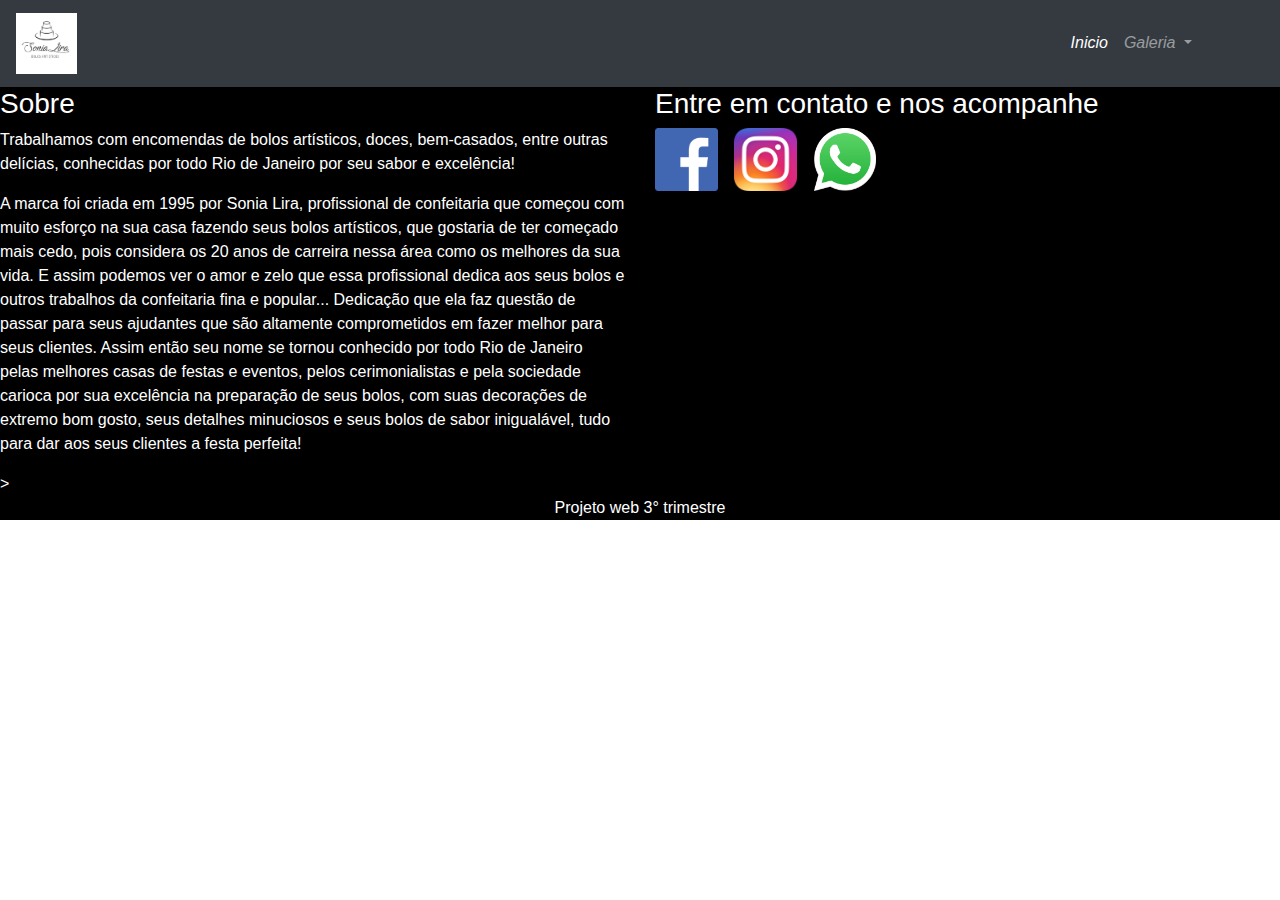
==== 15 anos.html @ b68eecf2 "troca pelo jquery 1.11.1" ====
<!DOCTYPE html>
<html lang="pt-br">
<head>
    <meta charset="UTF-8">
    <meta name="viewport" content="width=device-width, initial-scale=1.0">
    <meta http-equiv="X-UA-Compatible" content="ie=edge">
    <link rel="stylesheet" href="css/style.css">
    <link rel="stylesheet" href="css/animate.css">
    <link rel="stylesheet" href="bootstrap/css/bootstrap.min.css">
    <title>Home</title>
</head>
<body>

        <nav class="navbar navbar-expand-lg navbar-dark bg-dark  font-italic">
                <a class="navbar-brand" href="index.html">
                    <img class="animated pulse infinite" id="logo" src="img/logo.jpg">
                </a>
                <div class="collapse navbar-collapse" id="navbar">
                  <ul class="navbar-nav barra">
                      <li class="nav-item active">
                          <a class="nav-link" href="index.html">Inicio<span class="sr-only">(current)</span></a>
                        </li>
                    <li class="nav-item dropdown">
                      <a class="nav-link dropdown-toggle" href="#" id="navbarDropdown" role="button" data-toggle="dropdown" aria-haspopup="true" aria-expanded="false">
                        Galeria
                      </a>
                      <div class="dropdown-menu" aria-labelledby="navbarDropdown">
                        <a class="dropdown-item" href="casamento.html">Casamento</a>
                        <a class="dropdown-item" href="15 anos.html">15 anos</a>
                        <a class="dropdown-item" href="infantil.html">Infantil</a>
                      </div>
                    </li>
                  </ul>
                </div>
            </nav>
         

<footer class="footer">
    <div class="row">
      <div class="col">
    <h3>Sobre</h3>
    <p>Trabalhamos com encomendas de bolos artísticos, doces, bem-casados, entre outras delícias, conhecidas por todo Rio de Janeiro por seu sabor e excelência!</p>
<p>A marca foi criada em 1995 por Sonia Lira, profissional de confeitaria que começou com muito esforço na sua casa fazendo seus bolos artísticos, que gostaria de ter começado mais cedo, pois considera os 20 anos de carreira nessa área como os melhores da sua vida.
  E assim podemos ver o amor e zelo que essa profissional dedica aos seus bolos e outros trabalhos da confeitaria fina e popular... Dedicação que ela faz questão de passar para seus ajudantes que são altamente comprometidos em fazer melhor para seus clientes.
  Assim então seu nome se tornou conhecido por todo Rio de Janeiro pelas melhores casas de festas e eventos, pelos cerimonialistas e pela sociedade carioca por sua excelência na preparação de seus bolos, com suas decorações de extremo bom gosto, seus detalhes minuciosos e seus bolos de sabor inigualável, tudo para dar aos seus clientes a festa perfeita!</p>>
      </div>
    
      <div class="col contato">
    <h3>Entre em contato e nos acompanhe</h3>
    <img class="imagemcontato" src="img/facebook.png" alt="">
    <img class="imagemcontato" src="img/instagram.png" alt="">
    <img class="imagemcontato" src="img/whatsapp.png" alt="">
      </div>
    </div>
    
    <div class="text-center">Projeto web 3° trimestre</div>
    
          </footer>

 <!--Javascript-->
<script src="js/script.js"></script>
<script src="js/jquery-1.11.1.min.js"></script>
<script src="js/popper.min.js"></script>
<script src="bootstrap/js/bootstrap.min.js"></script>
    
</body>
</html>
---- css/style.css ----
#logo{
    width: 10%;
}

.imagemcarousel{

    height: 100vh;
    width: 100%;
}

#cards{
    background-color: lightslategray;
}

.barra{
position: absolute;
right: 5em;
}

.footer{
background-color: black;
color: white;

}

.contato{
    float: left;
}

.imagemcontato{
    width: 10%;
    margin-right: 2%;
}
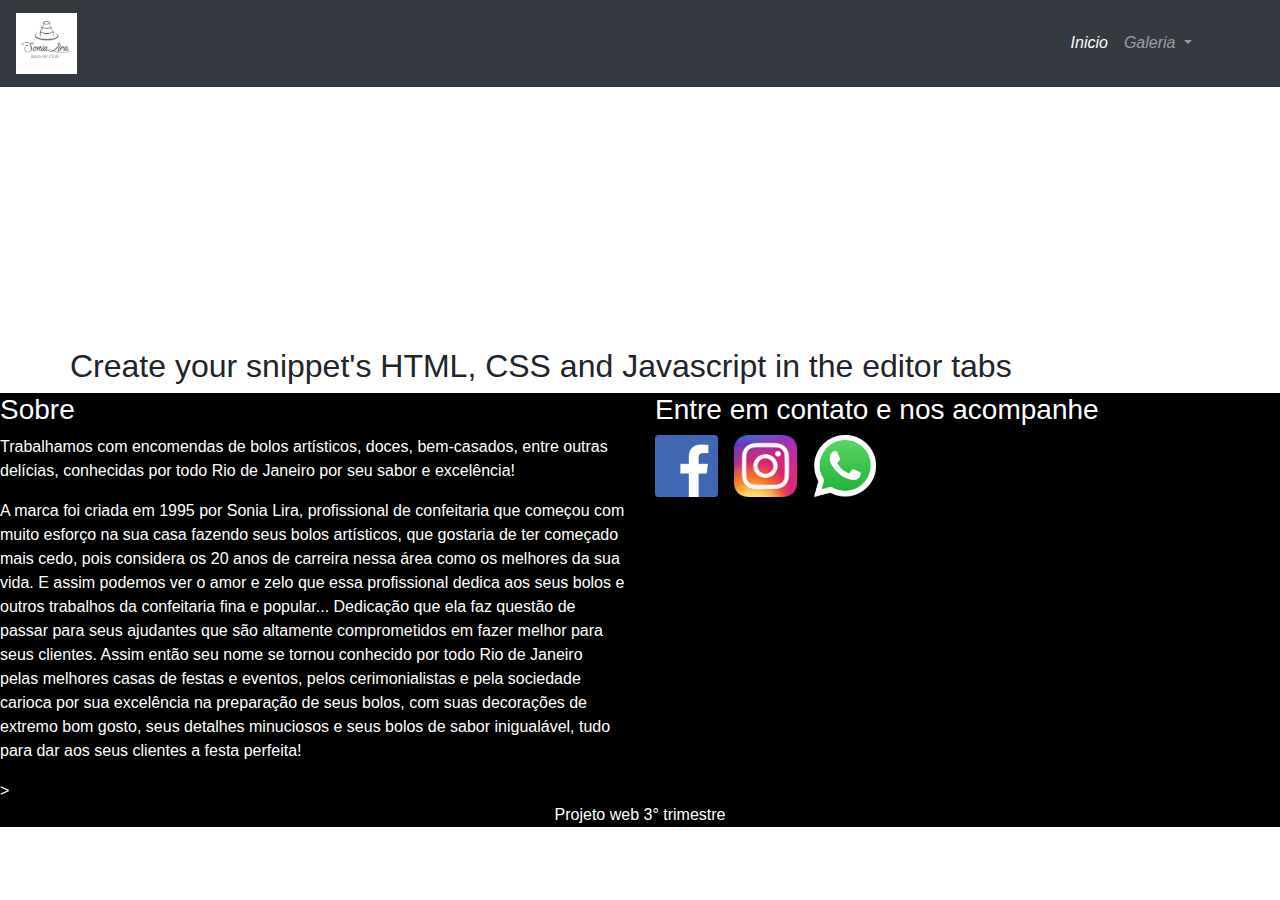
==== commit 241b4dea: "galeria jquery (sucesso)" ====
--- a/15 anos.html
+++ b/15 anos.html
@@ -10,6 +10,12 @@
     <title>Home</title>
 </head>
 <body>
+
+    <!--Javascript-->
+<script src="js/script.js"></script>
+<script src="js/jquery-1.11.1.min.js"></script>
+<script src="js/popper.min.js"></script>
+<script src="bootstrap/js/bootstrap.min.js"></script>
 
         <nav class="navbar navbar-expand-lg navbar-dark bg-dark  font-italic">
                 <a class="navbar-brand" href="index.html">
@@ -33,6 +39,123 @@
                   </ul>
                 </div>
             </nav>
+
+            <div class="container">
+                    <div class="row"><!--
+                
+                Photos from unsplash.com
+                
+                Follow me on
+                Dribbble: https://dribbble.com/supahfunk
+                Twitter: https://twitter.com/supahfunk
+                Codepen: https://codepen.io/supah/
+                
+                -->
+                <div class="gallery">
+                  <figure>
+                    <img src="https://images.unsplash.com/photo-1448814100339-234df1d4005d?crop=entropy&fit=crop&fm=jpg&h=400&ixjsv=2.1.0&ixlib=rb-0.3.5&q=80&w=600" alt="" />
+                    <figcaption>Daytona Beach <small>United States</small></figcaption>
+                  </figure>
+                  <figure>
+                    <img src="https://images.unsplash.com/photo-1443890923422-7819ed4101c0?crop=entropy&fit=crop&fm=jpg&h=400&ixjsv=2.1.0&ixlib=rb-0.3.5&q=80&w=600" alt="" />
+                    <figcaption>Териберка, gorod Severomorsk <small>Russia</small></figcaption>
+                  </figure>
+                  <figure>
+                    <img src="https://images.unsplash.com/photo-1445964047600-cdbdb873673d?crop=entropy&fit=crop&fm=jpg&h=400&ixjsv=2.1.0&ixlib=rb-0.3.5&q=80&w=600" alt="" />
+                    <figcaption>
+                      Bad Pyrmont <small>Deutschland</small>
+                    </figcaption>
+                  </figure>
+                  <figure>
+                    <img src="https://images.unsplash.com/photo-1439798060585-62ab242d7724?crop=entropy&fit=crop&fm=jpg&h=400&ixjsv=2.1.0&ixlib=rb-0.3.5&q=80&w=600" alt="" />
+                    <figcaption>Yellowstone National Park <small>United States</small></figcaption>
+                  </figure>
+                  <figure>
+                    <img src="https://images.unsplash.com/photo-1440339738560-7ea831bf5244?crop=entropy&fit=crop&fm=jpg&h=400&ixjsv=2.1.0&ixlib=rb-0.3.5&q=80&w=600" alt="" />
+                    <figcaption>Quiraing, Portree <small>United Kingdom</small></figcaption>
+                  </figure>
+                  <figure>
+                    <img src="https://images.unsplash.com/photo-1441906363162-903afd0d3d52?crop=entropy&fit=crop&fm=jpg&h=400&ixjsv=2.1.0&ixlib=rb-0.3.5&q=80&w=600" alt="" />
+                    <figcaption>Highlands <small>United States</small></figcaption>
+                  </figure>
+                  <figure>
+                    <img src="https://images.unsplash.com/photo-1448814100339-234df1d4005d?crop=entropy&fit=crop&fm=jpg&h=400&ixjsv=2.1.0&ixlib=rb-0.3.5&q=80&w=600" alt="" />
+                    <figcaption>Daytona Beach <small>United States</small></figcaption>
+                  </figure>
+                  <figure>
+                    <img src="https://images.unsplash.com/photo-1443890923422-7819ed4101c0?crop=entropy&fit=crop&fm=jpg&h=400&ixjsv=2.1.0&ixlib=rb-0.3.5&q=80&w=600" alt="" />
+                    <figcaption>Териберка, gorod Severomorsk <small>Russia</small></figcaption>
+                  </figure>
+                  <figure>
+                    <img src="https://images.unsplash.com/photo-1445964047600-cdbdb873673d?crop=entropy&fit=crop&fm=jpg&h=400&ixjsv=2.1.0&ixlib=rb-0.3.5&q=80&w=600" alt="" />
+                    <figcaption>
+                      Bad Pyrmont <small>Deutschland</small>
+                    </figcaption>
+                  </figure>
+                  <figure>
+                    <img src="https://images.unsplash.com/photo-1439798060585-62ab242d7724?crop=entropy&fit=crop&fm=jpg&h=400&ixjsv=2.1.0&ixlib=rb-0.3.5&q=80&w=600" alt="" />
+                    <figcaption>Yellowstone National Park <small>United States</small></figcaption>
+                  </figure>
+                  <figure>
+                    <img src="https://images.unsplash.com/photo-1440339738560-7ea831bf5244?crop=entropy&fit=crop&fm=jpg&h=400&ixjsv=2.1.0&ixlib=rb-0.3.5&q=80&w=600" alt="" />
+                    <figcaption>Quiraing, Portree <small>United Kingdom</small></figcaption>
+                  </figure>
+                  <figure>
+                    <img src="https://images.unsplash.com/photo-1441906363162-903afd0d3d52?crop=entropy&fit=crop&fm=jpg&h=400&ixjsv=2.1.0&ixlib=rb-0.3.5&q=80&w=600" alt="" />
+                    <figcaption>Highlands <small>United States</small></figcaption>
+                  </figure>
+                </div>
+                
+                <svg xmlns="http://www.w3.org/2000/svg" xmlns:xlink="http://www.w3.org/1999/xlink" style="display:none;">
+                  <symbol id="close" viewBox="0 0 18 18">
+                    <path fill-rule="evenodd" clip-rule="evenodd" fill="#FFFFFF" d="M9,0.493C4.302,0.493,0.493,4.302,0.493,9S4.302,17.507,9,17.507
+                            S17.507,13.698,17.507,9S13.698,0.493,9,0.493z M12.491,11.491c0.292,0.296,0.292,0.773,0,1.068c-0.293,0.295-0.767,0.295-1.059,0
+                            l-2.435-2.457L6.564,12.56c-0.292,0.295-0.766,0.295-1.058,0c-0.292-0.295-0.292-0.772,0-1.068L7.94,9.035L5.435,6.507
+                            c-0.292-0.295-0.292-0.773,0-1.068c0.293-0.295,0.766-0.295,1.059,0l2.504,2.528l2.505-2.528c0.292-0.295,0.767-0.295,1.059,0
+                            s0.292,0.773,0,1.068l-2.505,2.528L12.491,11.491z"/>
+                  </symbol>
+                </svg>
+                <script>
+                    popup = {
+                  init: function(){
+                    $('figure').click(function(){
+                      popup.open($(this));
+                    });
+                    
+                    $(document).on('click', '.popup img', function(){
+                      return false;
+                    }).on('click', '.popup', function(){
+                      popup.close();
+                    })
+                  },
+                  open: function($figure) {
+                    $('.gallery').addClass('pop');
+                    $popup = $('<div class="popup" />').appendTo($('body'));
+                    $fig = $figure.clone().appendTo($('.popup'));
+                    $bg = $('<div class="bg" />').appendTo($('.popup'));
+                    $close = $('<div class="close"><svg><use xlink:href="#close"></use></svg></div>').appendTo($fig);
+                    $shadow = $('<div class="shadow" />').appendTo($fig);
+                    src = $('img', $fig).attr('src');
+                    $shadow.css({backgroundImage: 'url(' + src + ')'});
+                    $bg.css({backgroundImage: 'url(' + src + ')'});
+                    setTimeout(function(){
+                      $('.popup').addClass('pop');
+                    }, 10);
+                  },
+                  close: function(){
+                    $('.gallery, .popup').removeClass('pop');
+                    setTimeout(function(){
+                      $('.popup').remove()
+                    }, 100);
+                  }
+                }
+                
+                popup.init()
+                
+                </script>
+                        <h2>Create your snippet's HTML, CSS and Javascript in the editor tabs</h2>
+                    </div>
+                </div>
          
 
 <footer class="footer">
@@ -56,12 +179,6 @@
     <div class="text-center">Projeto web 3° trimestre</div>
     
           </footer>
-
- <!--Javascript-->
-<script src="js/script.js"></script>
-<script src="js/jquery-1.11.1.min.js"></script>
-<script src="js/popper.min.js"></script>
-<script src="bootstrap/js/bootstrap.min.js"></script>
     
 </body>
 </html>--- a/css/style.css
+++ b/css/style.css
@@ -31,3 +31,418 @@
     width: 10%;
     margin-right: 2%;
 }
+
+*,
+*::before,
+*::after {
+  box-sizing: border-box;
+}
+
+
+.gallery {
+  position: relative;
+  z-index: 2;
+  padding: 10px;
+  display: -webkit-box;
+  display: -ms-flexbox;
+  display: flex;
+  -ms-flex-flow: row wrap;
+      flex-flow: row wrap;
+  -webkit-box-pack: justify;
+      -ms-flex-pack: justify;
+          justify-content: space-between;
+  -webkit-transition: all .5s ease-in-out;
+  transition: all .5s ease-in-out;
+}
+.gallery.pop {
+  -webkit-filter: blur(10px);
+          filter: blur(10px);
+}
+.gallery figure {
+  -ms-flex-preferred-size: 33.333%;
+      flex-basis: 33.333%;
+  padding: 10px;
+  overflow: hidden;
+  border-radius: 10px;
+  cursor: pointer;
+}
+.gallery figure img {
+  width: 100%;
+  border-radius: 10px;
+  -webkit-transition: all .3s ease-in-out;
+  transition: all .3s ease-in-out;
+}
+.gallery figure figcaption {
+  display: none;
+}
+
+.popup {
+  position: fixed;
+  z-index: 2;
+  top: 0;
+  left: 0;
+  width: 100%;
+  height: 100%;
+  background: rgba(255, 255, 255, 0.75);
+  opacity: 0;
+  -webkit-transition: opacity .5s ease-in-out .2s;
+  transition: opacity .5s ease-in-out .2s;
+}
+.popup.pop {
+  opacity: 1;
+  -webkit-transition: opacity .2s ease-in-out 0s;
+  transition: opacity .2s ease-in-out 0s;
+}
+.popup.pop figure {
+  margin-top: 0;
+  opacity: 1;
+}
+.popup figure {
+  position: absolute;
+  top: 50%;
+  left: 50%;
+  -webkit-transform: translate(-50%, -50%);
+          transform: translate(-50%, -50%);
+  -webkit-transform-origin: 0 0;
+          transform-origin: 0 0;
+  margin-top: 30px;
+  opacity: 0;
+  -webkit-animation: poppy 500ms linear both;
+          animation: poppy 500ms linear both;
+}
+.popup figure img {
+  position: relative;
+  z-index: 2;
+  border-radius: 15px;
+  box-shadow: 0 1px 5px rgba(0, 0, 0, 0.2), 0 6px 30px rgba(0, 0, 0, 0.4);
+}
+.popup figure figcaption {
+  position: absolute;
+  bottom: 50px;
+  background: -webkit-linear-gradient(top, transparent, rgba(0, 0, 0, 0.78));
+  background: linear-gradient(180deg, transparent, rgba(0, 0, 0, 0.78));
+  z-index: 2;
+  width: 100%;
+  border-radius: 0 0 15px 15px;
+  padding: 100px 20px 20px 20px;
+  color: #fff;
+  font-family: 'Open Sans', sans-serif;
+  font-size: 32px;
+}
+.popup figure figcaption small {
+  font-size: 11px;
+  display: block;
+  text-transform: uppercase;
+  margin-top: 12px;
+  text-indent: 3px;
+  opacity: .7;
+  letter-spacing: 1px;
+}
+.popup figure .shadow {
+  position: relative;
+  z-index: 1;
+  top: -15px;
+  margin: 0 auto;
+  background-position: center bottom;
+  background-repeat: no-repeat;
+  width: 98%;
+  height: 50px;
+  opacity: .6;
+  -webkit-filter: blur(15px) contrast(2);
+          filter: blur(15px) contrast(2);
+}
+.popup .close {
+  position: absolute;
+  z-index: 3;
+  top: 10px;
+  right: 10px;
+  width: 25px;
+  height: 25px;
+  cursor: pointer;
+  background: url(#close);
+  border-radius: 25px;
+  background: rgba(0, 0, 0, 0.1);
+  box-shadow: 0 0 3px rgba(0, 0, 0, 0.2);
+}
+.popup .close svg {
+  width: 100%;
+  height: 100%;
+}
+
+@-webkit-keyframes poppy {
+  0% {
+    -webkit-transform: matrix3d(0, 0, 0, 0, 0, 0, 0, 0, 0, 0, 1, 0, 0, 0, 0, 1);
+            transform: matrix3d(0, 0, 0, 0, 0, 0, 0, 0, 0, 0, 1, 0, 0, 0, 0, 1);
+  }
+  3.4% {
+    -webkit-transform: matrix3d(0.316, 0, 0, 0, 0, 0.407, 0, 0, 0, 0, 1, 0, -94.672, -91.573, 0, 1);
+            transform: matrix3d(0.316, 0, 0, 0, 0, 0.407, 0, 0, 0, 0, 1, 0, -94.672, -91.573, 0, 1);
+  }
+  4.3% {
+    -webkit-transform: matrix3d(0.408, 0, 0, 0, 0, 0.54, 0, 0, 0, 0, 1, 0, -122.527, -121.509, 0, 1);
+            transform: matrix3d(0.408, 0, 0, 0, 0, 0.54, 0, 0, 0, 0, 1, 0, -122.527, -121.509, 0, 1);
+  }
+  4.7% {
+    -webkit-transform: matrix3d(0.45, 0, 0, 0, 0, 0.599, 0, 0, 0, 0, 1, 0, -134.908, -134.843, 0, 1);
+            transform: matrix3d(0.45, 0, 0, 0, 0, 0.599, 0, 0, 0, 0, 1, 0, -134.908, -134.843, 0, 1);
+  }
+  6.81% {
+    -webkit-transform: matrix3d(0.659, 0, 0, 0, 0, 0.893, 0, 0, 0, 0, 1, 0, -197.77, -200.879, 0, 1);
+            transform: matrix3d(0.659, 0, 0, 0, 0, 0.893, 0, 0, 0, 0, 1, 0, -197.77, -200.879, 0, 1);
+  }
+  8.61% {
+    -webkit-transform: matrix3d(0.82, 0, 0, 0, 0, 1.097, 0, 0, 0, 0, 1, 0, -245.972, -246.757, 0, 1);
+            transform: matrix3d(0.82, 0, 0, 0, 0, 1.097, 0, 0, 0, 0, 1, 0, -245.972, -246.757, 0, 1);
+  }
+  9.41% {
+    -webkit-transform: matrix3d(0.883, 0, 0, 0, 0, 1.168, 0, 0, 0, 0, 1, 0, -265.038, -262.804, 0, 1);
+            transform: matrix3d(0.883, 0, 0, 0, 0, 1.168, 0, 0, 0, 0, 1, 0, -265.038, -262.804, 0, 1);
+  }
+  10.21% {
+    -webkit-transform: matrix3d(0.942, 0, 0, 0, 0, 1.226, 0, 0, 0, 0, 1, 0, -282.462, -275.93, 0, 1);
+            transform: matrix3d(0.942, 0, 0, 0, 0, 1.226, 0, 0, 0, 0, 1, 0, -282.462, -275.93, 0, 1);
+  }
+  12.91% {
+    -webkit-transform: matrix3d(1.094, 0, 0, 0, 0, 1.328, 0, 0, 0, 0, 1, 0, -328.332, -298.813, 0, 1);
+            transform: matrix3d(1.094, 0, 0, 0, 0, 1.328, 0, 0, 0, 0, 1, 0, -328.332, -298.813, 0, 1);
+  }
+  13.61% {
+    -webkit-transform: matrix3d(1.123, 0, 0, 0, 0, 1.332, 0, 0, 0, 0, 1, 0, -336.934, -299.783, 0, 1);
+            transform: matrix3d(1.123, 0, 0, 0, 0, 1.332, 0, 0, 0, 0, 1, 0, -336.934, -299.783, 0, 1);
+  }
+  14.11% {
+    -webkit-transform: matrix3d(1.141, 0, 0, 0, 0, 1.331, 0, 0, 0, 0, 1, 0, -342.273, -299.395, 0, 1);
+            transform: matrix3d(1.141, 0, 0, 0, 0, 1.331, 0, 0, 0, 0, 1, 0, -342.273, -299.395, 0, 1);
+  }
+  17.22% {
+    -webkit-transform: matrix3d(1.205, 0, 0, 0, 0, 1.252, 0, 0, 0, 0, 1, 0, -361.606, -281.592, 0, 1);
+            transform: matrix3d(1.205, 0, 0, 0, 0, 1.252, 0, 0, 0, 0, 1, 0, -361.606, -281.592, 0, 1);
+  }
+  17.52% {
+    -webkit-transform: matrix3d(1.208, 0, 0, 0, 0, 1.239, 0, 0, 0, 0, 1, 0, -362.348, -278.88, 0, 1);
+            transform: matrix3d(1.208, 0, 0, 0, 0, 1.239, 0, 0, 0, 0, 1, 0, -362.348, -278.88, 0, 1);
+  }
+  18.72% {
+    -webkit-transform: matrix3d(1.212, 0, 0, 0, 0, 1.187, 0, 0, 0, 0, 1, 0, -363.633, -267.15, 0, 1);
+            transform: matrix3d(1.212, 0, 0, 0, 0, 1.187, 0, 0, 0, 0, 1, 0, -363.633, -267.15, 0, 1);
+  }
+  21.32% {
+    -webkit-transform: matrix3d(1.196, 0, 0, 0, 0, 1.069, 0, 0, 0, 0, 1, 0, -358.864, -240.617, 0, 1);
+            transform: matrix3d(1.196, 0, 0, 0, 0, 1.069, 0, 0, 0, 0, 1, 0, -358.864, -240.617, 0, 1);
+  }
+  24.32% {
+    -webkit-transform: matrix3d(1.151, 0, 0, 0, 0, 0.96, 0, 0, 0, 0, 1, 0, -345.164, -216.073, 0, 1);
+            transform: matrix3d(1.151, 0, 0, 0, 0, 0.96, 0, 0, 0, 0, 1, 0, -345.164, -216.073, 0, 1);
+  }
+  25.23% {
+    -webkit-transform: matrix3d(1.134, 0, 0, 0, 0, 0.938, 0, 0, 0, 0, 1, 0, -340.193, -210.948, 0, 1);
+            transform: matrix3d(1.134, 0, 0, 0, 0, 0.938, 0, 0, 0, 0, 1, 0, -340.193, -210.948, 0, 1);
+  }
+  28.33% {
+    -webkit-transform: matrix3d(1.075, 0, 0, 0, 0, 0.898, 0, 0, 0, 0, 1, 0, -322.647, -202.048, 0, 1);
+            transform: matrix3d(1.075, 0, 0, 0, 0, 0.898, 0, 0, 0, 0, 1, 0, -322.647, -202.048, 0, 1);
+  }
+  29.03% {
+    -webkit-transform: matrix3d(1.063, 0, 0, 0, 0, 0.897, 0, 0, 0, 0, 1, 0, -318.884, -201.771, 0, 1);
+            transform: matrix3d(1.063, 0, 0, 0, 0, 0.897, 0, 0, 0, 0, 1, 0, -318.884, -201.771, 0, 1);
+  }
+  29.93% {
+    -webkit-transform: matrix3d(1.048, 0, 0, 0, 0, 0.899, 0, 0, 0, 0, 1, 0, -314.277, -202.202, 0, 1);
+            transform: matrix3d(1.048, 0, 0, 0, 0, 0.899, 0, 0, 0, 0, 1, 0, -314.277, -202.202, 0, 1);
+  }
+  35.54% {
+    -webkit-transform: matrix3d(0.979, 0, 0, 0, 0, 0.962, 0, 0, 0, 0, 1, 0, -293.828, -216.499, 0, 1);
+            transform: matrix3d(0.979, 0, 0, 0, 0, 0.962, 0, 0, 0, 0, 1, 0, -293.828, -216.499, 0, 1);
+  }
+  36.74% {
+    -webkit-transform: matrix3d(0.972, 0, 0, 0, 0, 0.979, 0, 0, 0, 0, 1, 0, -291.489, -220.242, 0, 1);
+            transform: matrix3d(0.972, 0, 0, 0, 0, 0.979, 0, 0, 0, 0, 1, 0, -291.489, -220.242, 0, 1);
+  }
+  39.44% {
+    -webkit-transform: matrix3d(0.962, 0, 0, 0, 0, 1.01, 0, 0, 0, 0, 1, 0, -288.62, -227.228, 0, 1);
+            transform: matrix3d(0.962, 0, 0, 0, 0, 1.01, 0, 0, 0, 0, 1, 0, -288.62, -227.228, 0, 1);
+  }
+  41.04% {
+    -webkit-transform: matrix3d(0.961, 0, 0, 0, 0, 1.022, 0, 0, 0, 0, 1, 0, -288.247, -229.999, 0, 1);
+            transform: matrix3d(0.961, 0, 0, 0, 0, 1.022, 0, 0, 0, 0, 1, 0, -288.247, -229.999, 0, 1);
+  }
+  44.44% {
+    -webkit-transform: matrix3d(0.966, 0, 0, 0, 0, 1.032, 0, 0, 0, 0, 1, 0, -289.763, -232.215, 0, 1);
+            transform: matrix3d(0.966, 0, 0, 0, 0, 1.032, 0, 0, 0, 0, 1, 0, -289.763, -232.215, 0, 1);
+  }
+  52.15% {
+    -webkit-transform: matrix3d(0.991, 0, 0, 0, 0, 1.006, 0, 0, 0, 0, 1, 0, -297.363, -226.449, 0, 1);
+            transform: matrix3d(0.991, 0, 0, 0, 0, 1.006, 0, 0, 0, 0, 1, 0, -297.363, -226.449, 0, 1);
+  }
+  59.86% {
+    -webkit-transform: matrix3d(1.006, 0, 0, 0, 0, 0.99, 0, 0, 0, 0, 1, 0, -301.813, -222.759, 0, 1);
+            transform: matrix3d(1.006, 0, 0, 0, 0, 0.99, 0, 0, 0, 0, 1, 0, -301.813, -222.759, 0, 1);
+  }
+  61.66% {
+    -webkit-transform: matrix3d(1.007, 0, 0, 0, 0, 0.991, 0, 0, 0, 0, 1, 0, -302.102, -222.926, 0, 1);
+            transform: matrix3d(1.007, 0, 0, 0, 0, 0.991, 0, 0, 0, 0, 1, 0, -302.102, -222.926, 0, 1);
+  }
+  63.26% {
+    -webkit-transform: matrix3d(1.007, 0, 0, 0, 0, 0.992, 0, 0, 0, 0, 1, 0, -302.171, -223.276, 0, 1);
+            transform: matrix3d(1.007, 0, 0, 0, 0, 0.992, 0, 0, 0, 0, 1, 0, -302.171, -223.276, 0, 1);
+  }
+  75.28% {
+    -webkit-transform: matrix3d(1.001, 0, 0, 0, 0, 1.003, 0, 0, 0, 0, 1, 0, -300.341, -225.696, 0, 1);
+            transform: matrix3d(1.001, 0, 0, 0, 0, 1.003, 0, 0, 0, 0, 1, 0, -300.341, -225.696, 0, 1);
+  }
+  83.98% {
+    -webkit-transform: matrix3d(0.999, 0, 0, 0, 0, 1, 0, 0, 0, 0, 1, 0, -299.61, -225.049, 0, 1);
+            transform: matrix3d(0.999, 0, 0, 0, 0, 1, 0, 0, 0, 0, 1, 0, -299.61, -225.049, 0, 1);
+  }
+  85.49% {
+    -webkit-transform: matrix3d(0.999, 0, 0, 0, 0, 1, 0, 0, 0, 0, 1, 0, -299.599, -224.94, 0, 1);
+            transform: matrix3d(0.999, 0, 0, 0, 0, 1, 0, 0, 0, 0, 1, 0, -299.599, -224.94, 0, 1);
+  }
+  90.69% {
+    -webkit-transform: matrix3d(0.999, 0, 0, 0, 0, 0.999, 0, 0, 0, 0, 1, 0, -299.705, -224.784, 0, 1);
+            transform: matrix3d(0.999, 0, 0, 0, 0, 0.999, 0, 0, 0, 0, 1, 0, -299.705, -224.784, 0, 1);
+  }
+  100% {
+    -webkit-transform: matrix3d(1, 0, 0, 0, 0, 1, 0, 0, 0, 0, 1, 0, -300, -225, 0, 1);
+            transform: matrix3d(1, 0, 0, 0, 0, 1, 0, 0, 0, 0, 1, 0, -300, -225, 0, 1);
+  }
+}
+
+@keyframes poppy {
+  0% {
+    -webkit-transform: matrix3d(0, 0, 0, 0, 0, 0, 0, 0, 0, 0, 1, 0, 0, 0, 0, 1);
+            transform: matrix3d(0, 0, 0, 0, 0, 0, 0, 0, 0, 0, 1, 0, 0, 0, 0, 1);
+  }
+  3.4% {
+    -webkit-transform: matrix3d(0.316, 0, 0, 0, 0, 0.407, 0, 0, 0, 0, 1, 0, -94.672, -91.573, 0, 1);
+            transform: matrix3d(0.316, 0, 0, 0, 0, 0.407, 0, 0, 0, 0, 1, 0, -94.672, -91.573, 0, 1);
+  }
+  4.3% {
+    -webkit-transform: matrix3d(0.408, 0, 0, 0, 0, 0.54, 0, 0, 0, 0, 1, 0, -122.527, -121.509, 0, 1);
+            transform: matrix3d(0.408, 0, 0, 0, 0, 0.54, 0, 0, 0, 0, 1, 0, -122.527, -121.509, 0, 1);
+  }
+  4.7% {
+    -webkit-transform: matrix3d(0.45, 0, 0, 0, 0, 0.599, 0, 0, 0, 0, 1, 0, -134.908, -134.843, 0, 1);
+            transform: matrix3d(0.45, 0, 0, 0, 0, 0.599, 0, 0, 0, 0, 1, 0, -134.908, -134.843, 0, 1);
+  }
+  6.81% {
+    -webkit-transform: matrix3d(0.659, 0, 0, 0, 0, 0.893, 0, 0, 0, 0, 1, 0, -197.77, -200.879, 0, 1);
+            transform: matrix3d(0.659, 0, 0, 0, 0, 0.893, 0, 0, 0, 0, 1, 0, -197.77, -200.879, 0, 1);
+  }
+  8.61% {
+    -webkit-transform: matrix3d(0.82, 0, 0, 0, 0, 1.097, 0, 0, 0, 0, 1, 0, -245.972, -246.757, 0, 1);
+            transform: matrix3d(0.82, 0, 0, 0, 0, 1.097, 0, 0, 0, 0, 1, 0, -245.972, -246.757, 0, 1);
+  }
+  9.41% {
+    -webkit-transform: matrix3d(0.883, 0, 0, 0, 0, 1.168, 0, 0, 0, 0, 1, 0, -265.038, -262.804, 0, 1);
+            transform: matrix3d(0.883, 0, 0, 0, 0, 1.168, 0, 0, 0, 0, 1, 0, -265.038, -262.804, 0, 1);
+  }
+  10.21% {
+    -webkit-transform: matrix3d(0.942, 0, 0, 0, 0, 1.226, 0, 0, 0, 0, 1, 0, -282.462, -275.93, 0, 1);
+            transform: matrix3d(0.942, 0, 0, 0, 0, 1.226, 0, 0, 0, 0, 1, 0, -282.462, -275.93, 0, 1);
+  }
+  12.91% {
+    -webkit-transform: matrix3d(1.094, 0, 0, 0, 0, 1.328, 0, 0, 0, 0, 1, 0, -328.332, -298.813, 0, 1);
+            transform: matrix3d(1.094, 0, 0, 0, 0, 1.328, 0, 0, 0, 0, 1, 0, -328.332, -298.813, 0, 1);
+  }
+  13.61% {
+    -webkit-transform: matrix3d(1.123, 0, 0, 0, 0, 1.332, 0, 0, 0, 0, 1, 0, -336.934, -299.783, 0, 1);
+            transform: matrix3d(1.123, 0, 0, 0, 0, 1.332, 0, 0, 0, 0, 1, 0, -336.934, -299.783, 0, 1);
+  }
+  14.11% {
+    -webkit-transform: matrix3d(1.141, 0, 0, 0, 0, 1.331, 0, 0, 0, 0, 1, 0, -342.273, -299.395, 0, 1);
+            transform: matrix3d(1.141, 0, 0, 0, 0, 1.331, 0, 0, 0, 0, 1, 0, -342.273, -299.395, 0, 1);
+  }
+  17.22% {
+    -webkit-transform: matrix3d(1.205, 0, 0, 0, 0, 1.252, 0, 0, 0, 0, 1, 0, -361.606, -281.592, 0, 1);
+            transform: matrix3d(1.205, 0, 0, 0, 0, 1.252, 0, 0, 0, 0, 1, 0, -361.606, -281.592, 0, 1);
+  }
+  17.52% {
+    -webkit-transform: matrix3d(1.208, 0, 0, 0, 0, 1.239, 0, 0, 0, 0, 1, 0, -362.348, -278.88, 0, 1);
+            transform: matrix3d(1.208, 0, 0, 0, 0, 1.239, 0, 0, 0, 0, 1, 0, -362.348, -278.88, 0, 1);
+  }
+  18.72% {
+    -webkit-transform: matrix3d(1.212, 0, 0, 0, 0, 1.187, 0, 0, 0, 0, 1, 0, -363.633, -267.15, 0, 1);
+            transform: matrix3d(1.212, 0, 0, 0, 0, 1.187, 0, 0, 0, 0, 1, 0, -363.633, -267.15, 0, 1);
+  }
+  21.32% {
+    -webkit-transform: matrix3d(1.196, 0, 0, 0, 0, 1.069, 0, 0, 0, 0, 1, 0, -358.864, -240.617, 0, 1);
+            transform: matrix3d(1.196, 0, 0, 0, 0, 1.069, 0, 0, 0, 0, 1, 0, -358.864, -240.617, 0, 1);
+  }
+  24.32% {
+    -webkit-transform: matrix3d(1.151, 0, 0, 0, 0, 0.96, 0, 0, 0, 0, 1, 0, -345.164, -216.073, 0, 1);
+            transform: matrix3d(1.151, 0, 0, 0, 0, 0.96, 0, 0, 0, 0, 1, 0, -345.164, -216.073, 0, 1);
+  }
+  25.23% {
+    -webkit-transform: matrix3d(1.134, 0, 0, 0, 0, 0.938, 0, 0, 0, 0, 1, 0, -340.193, -210.948, 0, 1);
+            transform: matrix3d(1.134, 0, 0, 0, 0, 0.938, 0, 0, 0, 0, 1, 0, -340.193, -210.948, 0, 1);
+  }
+  28.33% {
+    -webkit-transform: matrix3d(1.075, 0, 0, 0, 0, 0.898, 0, 0, 0, 0, 1, 0, -322.647, -202.048, 0, 1);
+            transform: matrix3d(1.075, 0, 0, 0, 0, 0.898, 0, 0, 0, 0, 1, 0, -322.647, -202.048, 0, 1);
+  }
+  29.03% {
+    -webkit-transform: matrix3d(1.063, 0, 0, 0, 0, 0.897, 0, 0, 0, 0, 1, 0, -318.884, -201.771, 0, 1);
+            transform: matrix3d(1.063, 0, 0, 0, 0, 0.897, 0, 0, 0, 0, 1, 0, -318.884, -201.771, 0, 1);
+  }
+  29.93% {
+    -webkit-transform: matrix3d(1.048, 0, 0, 0, 0, 0.899, 0, 0, 0, 0, 1, 0, -314.277, -202.202, 0, 1);
+            transform: matrix3d(1.048, 0, 0, 0, 0, 0.899, 0, 0, 0, 0, 1, 0, -314.277, -202.202, 0, 1);
+  }
+  35.54% {
+    -webkit-transform: matrix3d(0.979, 0, 0, 0, 0, 0.962, 0, 0, 0, 0, 1, 0, -293.828, -216.499, 0, 1);
+            transform: matrix3d(0.979, 0, 0, 0, 0, 0.962, 0, 0, 0, 0, 1, 0, -293.828, -216.499, 0, 1);
+  }
+  36.74% {
+    -webkit-transform: matrix3d(0.972, 0, 0, 0, 0, 0.979, 0, 0, 0, 0, 1, 0, -291.489, -220.242, 0, 1);
+            transform: matrix3d(0.972, 0, 0, 0, 0, 0.979, 0, 0, 0, 0, 1, 0, -291.489, -220.242, 0, 1);
+  }
+  39.44% {
+    -webkit-transform: matrix3d(0.962, 0, 0, 0, 0, 1.01, 0, 0, 0, 0, 1, 0, -288.62, -227.228, 0, 1);
+            transform: matrix3d(0.962, 0, 0, 0, 0, 1.01, 0, 0, 0, 0, 1, 0, -288.62, -227.228, 0, 1);
+  }
+  41.04% {
+    -webkit-transform: matrix3d(0.961, 0, 0, 0, 0, 1.022, 0, 0, 0, 0, 1, 0, -288.247, -229.999, 0, 1);
+            transform: matrix3d(0.961, 0, 0, 0, 0, 1.022, 0, 0, 0, 0, 1, 0, -288.247, -229.999, 0, 1);
+  }
+  44.44% {
+    -webkit-transform: matrix3d(0.966, 0, 0, 0, 0, 1.032, 0, 0, 0, 0, 1, 0, -289.763, -232.215, 0, 1);
+            transform: matrix3d(0.966, 0, 0, 0, 0, 1.032, 0, 0, 0, 0, 1, 0, -289.763, -232.215, 0, 1);
+  }
+  52.15% {
+    -webkit-transform: matrix3d(0.991, 0, 0, 0, 0, 1.006, 0, 0, 0, 0, 1, 0, -297.363, -226.449, 0, 1);
+            transform: matrix3d(0.991, 0, 0, 0, 0, 1.006, 0, 0, 0, 0, 1, 0, -297.363, -226.449, 0, 1);
+  }
+  59.86% {
+    -webkit-transform: matrix3d(1.006, 0, 0, 0, 0, 0.99, 0, 0, 0, 0, 1, 0, -301.813, -222.759, 0, 1);
+            transform: matrix3d(1.006, 0, 0, 0, 0, 0.99, 0, 0, 0, 0, 1, 0, -301.813, -222.759, 0, 1);
+  }
+  61.66% {
+    -webkit-transform: matrix3d(1.007, 0, 0, 0, 0, 0.991, 0, 0, 0, 0, 1, 0, -302.102, -222.926, 0, 1);
+            transform: matrix3d(1.007, 0, 0, 0, 0, 0.991, 0, 0, 0, 0, 1, 0, -302.102, -222.926, 0, 1);
+  }
+  63.26% {
+    -webkit-transform: matrix3d(1.007, 0, 0, 0, 0, 0.992, 0, 0, 0, 0, 1, 0, -302.171, -223.276, 0, 1);
+            transform: matrix3d(1.007, 0, 0, 0, 0, 0.992, 0, 0, 0, 0, 1, 0, -302.171, -223.276, 0, 1);
+  }
+  75.28% {
+    -webkit-transform: matrix3d(1.001, 0, 0, 0, 0, 1.003, 0, 0, 0, 0, 1, 0, -300.341, -225.696, 0, 1);
+            transform: matrix3d(1.001, 0, 0, 0, 0, 1.003, 0, 0, 0, 0, 1, 0, -300.341, -225.696, 0, 1);
+  }
+  83.98% {
+    -webkit-transform: matrix3d(0.999, 0, 0, 0, 0, 1, 0, 0, 0, 0, 1, 0, -299.61, -225.049, 0, 1);
+            transform: matrix3d(0.999, 0, 0, 0, 0, 1, 0, 0, 0, 0, 1, 0, -299.61, -225.049, 0, 1);
+  }
+  85.49% {
+    -webkit-transform: matrix3d(0.999, 0, 0, 0, 0, 1, 0, 0, 0, 0, 1, 0, -299.599, -224.94, 0, 1);
+            transform: matrix3d(0.999, 0, 0, 0, 0, 1, 0, 0, 0, 0, 1, 0, -299.599, -224.94, 0, 1);
+  }
+  90.69% {
+    -webkit-transform: matrix3d(0.999, 0, 0, 0, 0, 0.999, 0, 0, 0, 0, 1, 0, -299.705, -224.784, 0, 1);
+            transform: matrix3d(0.999, 0, 0, 0, 0, 0.999, 0, 0, 0, 0, 1, 0, -299.705, -224.784, 0, 1);
+  }
+  100% {
+    -webkit-transform: matrix3d(1, 0, 0, 0, 0, 1, 0, 0, 0, 0, 1, 0, -300, -225, 0, 1);
+            transform: matrix3d(1, 0, 0, 0, 0, 1, 0, 0, 0, 0, 1, 0, -300, -225, 0, 1);
+  }
+}
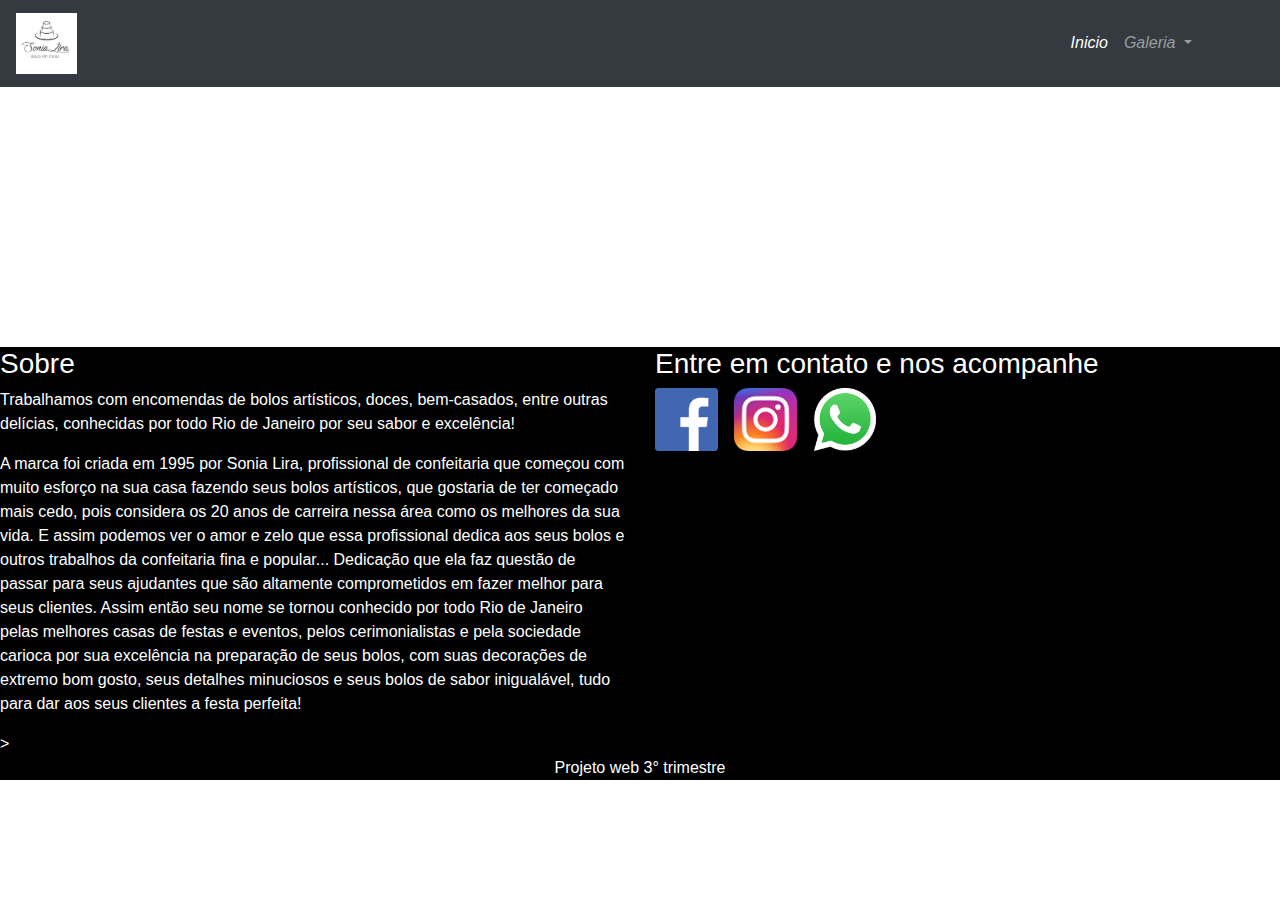
==== commit 1229da4d: "atualização de teste da galeria" ====
--- a/15 anos.html
+++ b/15 anos.html
@@ -153,7 +153,7 @@
                 popup.init()
                 
                 </script>
-                        <h2>Create your snippet's HTML, CSS and Javascript in the editor tabs</h2>
+                       
                     </div>
                 </div>
          
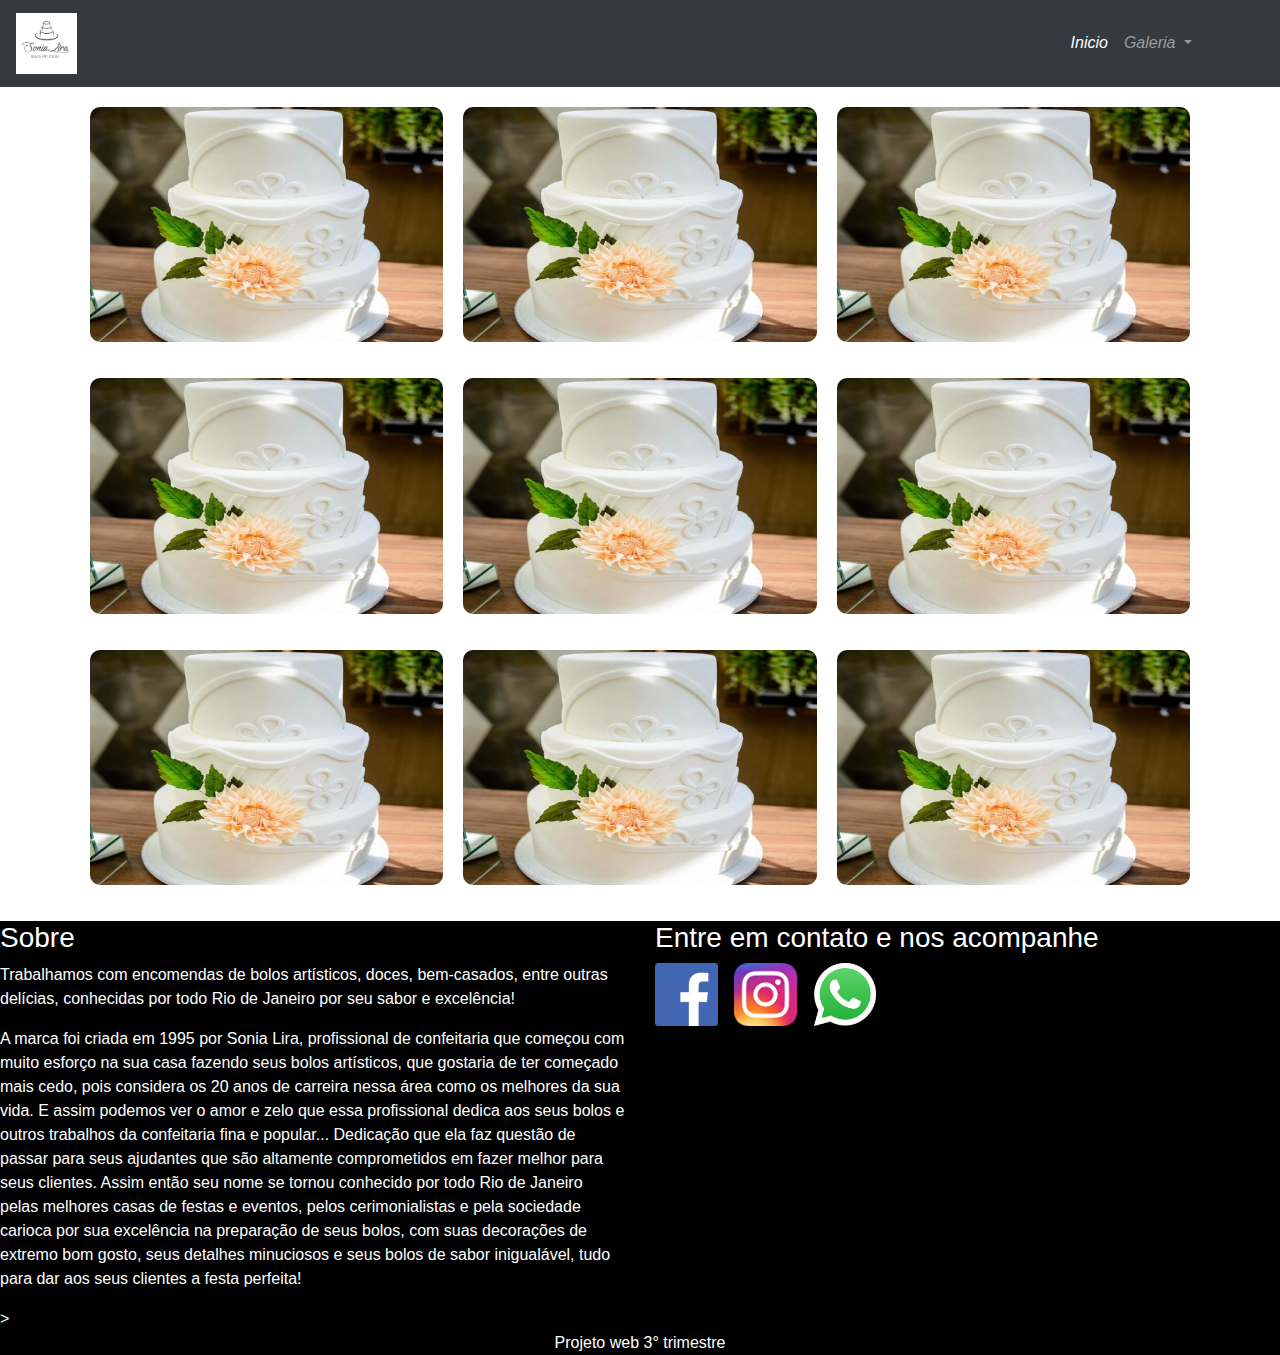
==== commit 90bab0be: "adição da section avaliações" ====
--- a/15 anos.html
+++ b/15 anos.html
@@ -41,69 +41,38 @@
             </nav>
 
             <div class="container">
-                    <div class="row"><!--
-                
-                Photos from unsplash.com
-                
-                Follow me on
-                Dribbble: https://dribbble.com/supahfunk
-                Twitter: https://twitter.com/supahfunk
-                Codepen: https://codepen.io/supah/
-                
-                -->
+                    <div class="row">
                 <div class="gallery">
                   <figure>
-                    <img src="https://images.unsplash.com/photo-1448814100339-234df1d4005d?crop=entropy&fit=crop&fm=jpg&h=400&ixjsv=2.1.0&ixlib=rb-0.3.5&q=80&w=600" alt="" />
-                    <figcaption>Daytona Beach <small>United States</small></figcaption>
+                    <img src="img/bolo1.jpg" alt="" />
                   </figure>
                   <figure>
-                    <img src="https://images.unsplash.com/photo-1443890923422-7819ed4101c0?crop=entropy&fit=crop&fm=jpg&h=400&ixjsv=2.1.0&ixlib=rb-0.3.5&q=80&w=600" alt="" />
-                    <figcaption>Териберка, gorod Severomorsk <small>Russia</small></figcaption>
+                    <img src="img/bolo1.jpg" alt="" />
                   </figure>
                   <figure>
-                    <img src="https://images.unsplash.com/photo-1445964047600-cdbdb873673d?crop=entropy&fit=crop&fm=jpg&h=400&ixjsv=2.1.0&ixlib=rb-0.3.5&q=80&w=600" alt="" />
-                    <figcaption>
-                      Bad Pyrmont <small>Deutschland</small>
-                    </figcaption>
+                    <img src="img/bolo1.jpg" alt="" />
+                  </figure> 
+    
+                  <figure>
+                    <img src="img/bolo1.jpg" alt="" />
                   </figure>
                   <figure>
-                    <img src="https://images.unsplash.com/photo-1439798060585-62ab242d7724?crop=entropy&fit=crop&fm=jpg&h=400&ixjsv=2.1.0&ixlib=rb-0.3.5&q=80&w=600" alt="" />
-                    <figcaption>Yellowstone National Park <small>United States</small></figcaption>
+                    <img src="img/bolo1.jpg" alt="" />
                   </figure>
                   <figure>
-                    <img src="https://images.unsplash.com/photo-1440339738560-7ea831bf5244?crop=entropy&fit=crop&fm=jpg&h=400&ixjsv=2.1.0&ixlib=rb-0.3.5&q=80&w=600" alt="" />
-                    <figcaption>Quiraing, Portree <small>United Kingdom</small></figcaption>
+                    <img src="img/bolo1.jpg" alt="" />
+                  </figure> 
+    
+                  <figure>
+                    <img src="img/bolo1.jpg" alt="" />
                   </figure>
                   <figure>
-                    <img src="https://images.unsplash.com/photo-1441906363162-903afd0d3d52?crop=entropy&fit=crop&fm=jpg&h=400&ixjsv=2.1.0&ixlib=rb-0.3.5&q=80&w=600" alt="" />
-                    <figcaption>Highlands <small>United States</small></figcaption>
+                    <img src="img/bolo1.jpg" alt="" />
                   </figure>
                   <figure>
-                    <img src="https://images.unsplash.com/photo-1448814100339-234df1d4005d?crop=entropy&fit=crop&fm=jpg&h=400&ixjsv=2.1.0&ixlib=rb-0.3.5&q=80&w=600" alt="" />
-                    <figcaption>Daytona Beach <small>United States</small></figcaption>
-                  </figure>
-                  <figure>
-                    <img src="https://images.unsplash.com/photo-1443890923422-7819ed4101c0?crop=entropy&fit=crop&fm=jpg&h=400&ixjsv=2.1.0&ixlib=rb-0.3.5&q=80&w=600" alt="" />
-                    <figcaption>Териберка, gorod Severomorsk <small>Russia</small></figcaption>
-                  </figure>
-                  <figure>
-                    <img src="https://images.unsplash.com/photo-1445964047600-cdbdb873673d?crop=entropy&fit=crop&fm=jpg&h=400&ixjsv=2.1.0&ixlib=rb-0.3.5&q=80&w=600" alt="" />
-                    <figcaption>
-                      Bad Pyrmont <small>Deutschland</small>
-                    </figcaption>
-                  </figure>
-                  <figure>
-                    <img src="https://images.unsplash.com/photo-1439798060585-62ab242d7724?crop=entropy&fit=crop&fm=jpg&h=400&ixjsv=2.1.0&ixlib=rb-0.3.5&q=80&w=600" alt="" />
-                    <figcaption>Yellowstone National Park <small>United States</small></figcaption>
-                  </figure>
-                  <figure>
-                    <img src="https://images.unsplash.com/photo-1440339738560-7ea831bf5244?crop=entropy&fit=crop&fm=jpg&h=400&ixjsv=2.1.0&ixlib=rb-0.3.5&q=80&w=600" alt="" />
-                    <figcaption>Quiraing, Portree <small>United Kingdom</small></figcaption>
-                  </figure>
-                  <figure>
-                    <img src="https://images.unsplash.com/photo-1441906363162-903afd0d3d52?crop=entropy&fit=crop&fm=jpg&h=400&ixjsv=2.1.0&ixlib=rb-0.3.5&q=80&w=600" alt="" />
-                    <figcaption>Highlands <small>United States</small></figcaption>
-                  </figure>
+                    <img src="img/bolo1.jpg" alt="" />
+                  </figure> 
+    
                 </div>
                 
                 <svg xmlns="http://www.w3.org/2000/svg" xmlns:xlink="http://www.w3.org/1999/xlink" style="display:none;">
--- a/css/style.css
+++ b/css/style.css
@@ -30,6 +30,20 @@
 .imagemcontato{
     width: 10%;
     margin-right: 2%;
+}
+
+.estrela{
+  width: 50%;
+  margin-left: 26%;
+  margin-top: 10%;
+}
+
+.textoavaliacao{
+  margin-bottom: 10%;
+}
+
+.estrelaavaliacao{
+  width: 10%;
 }
 
 *,
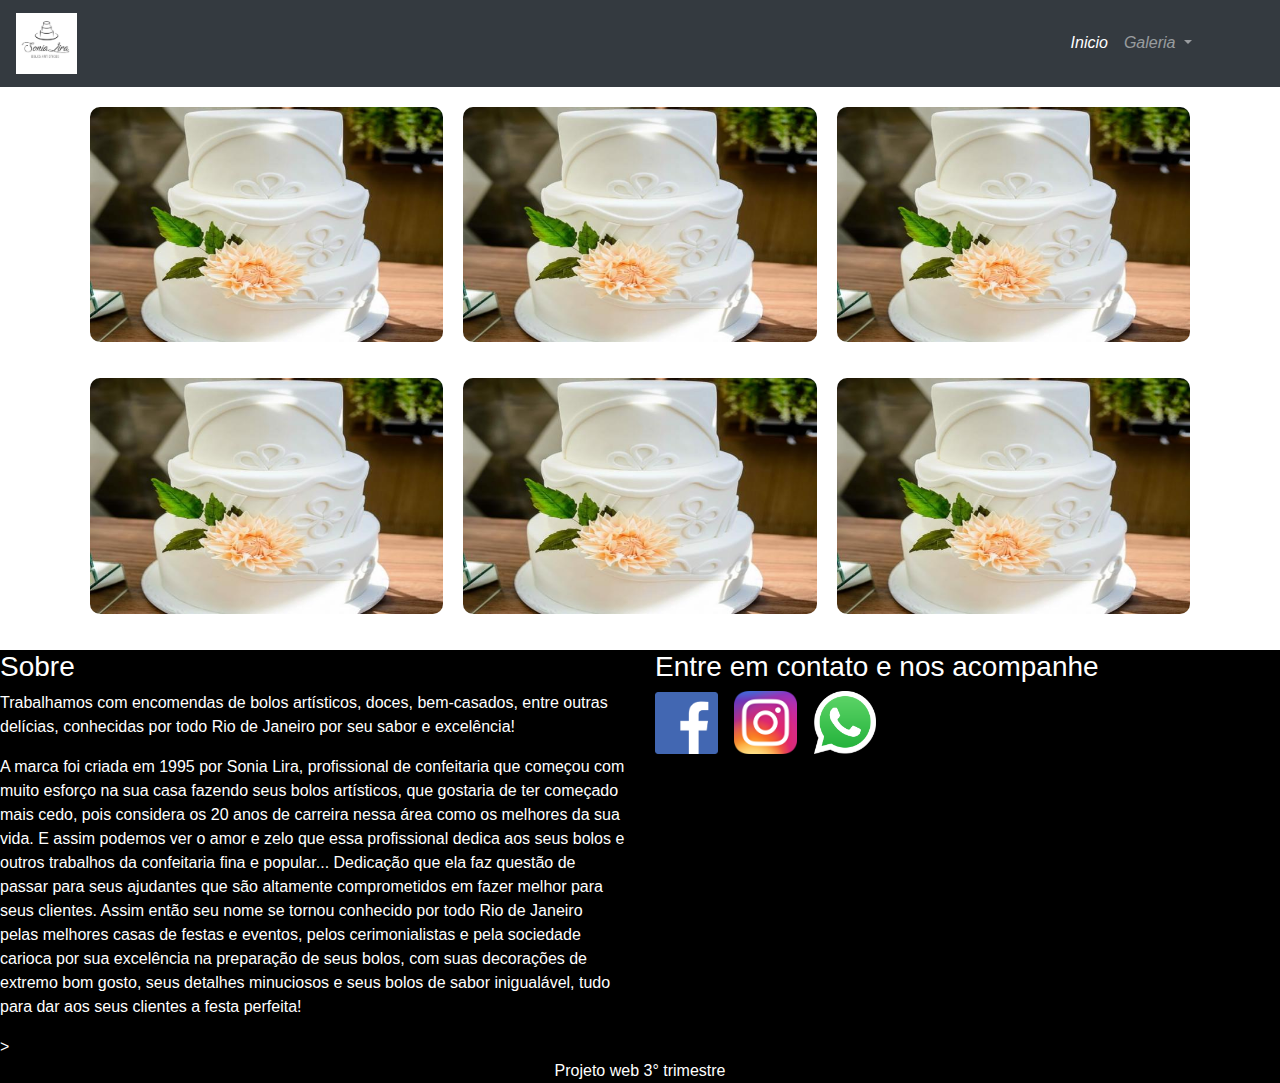
==== commit 3d8d64c3: "galeria menor (6 quadros)" ====
--- a/15 anos.html
+++ b/15 anos.html
@@ -43,16 +43,6 @@
             <div class="container">
                     <div class="row">
                 <div class="gallery">
-                  <figure>
-                    <img src="img/bolo1.jpg" alt="" />
-                  </figure>
-                  <figure>
-                    <img src="img/bolo1.jpg" alt="" />
-                  </figure>
-                  <figure>
-                    <img src="img/bolo1.jpg" alt="" />
-                  </figure> 
-    
                   <figure>
                     <img src="img/bolo1.jpg" alt="" />
                   </figure>
--- a/css/style.css
+++ b/css/style.css
@@ -10,6 +10,43 @@
 
 #cards{
     background-color: lightslategray;
+}
+
+#produto{
+  background-color: beige;
+}
+
+#zankyou{
+  margin-top: 10%;
+}
+
+#casamentocom{
+  margin-top: 5%;
+}
+
+#myBtn {
+  display: none;
+  position: fixed;
+  bottom: 20px;
+  right: 30px;
+  z-index: 99;
+  font-size: 18px;
+  border: none;
+  outline: none;
+  background-color:white;
+  color: black;
+  cursor: pointer;
+  padding: 15px;
+  border-radius: 4px;
+}
+
+#myBtn:hover {
+  background-color: #555;
+}
+
+.produtotitulo{
+  margin-left: 26%;
+  margin-top: 25%;
 }
 
 .barra{
@@ -44,6 +81,19 @@
 
 .estrelaavaliacao{
   width: 10%;
+}
+
+@font-face {
+  font-family: cursiva;
+  src: url('../fonte/august.ttf');
+}
+
+.cursiva{
+  font-family: cursiva;
+}
+
+.sobretitulo{
+  margin-top: 5%;
 }
 
 *,
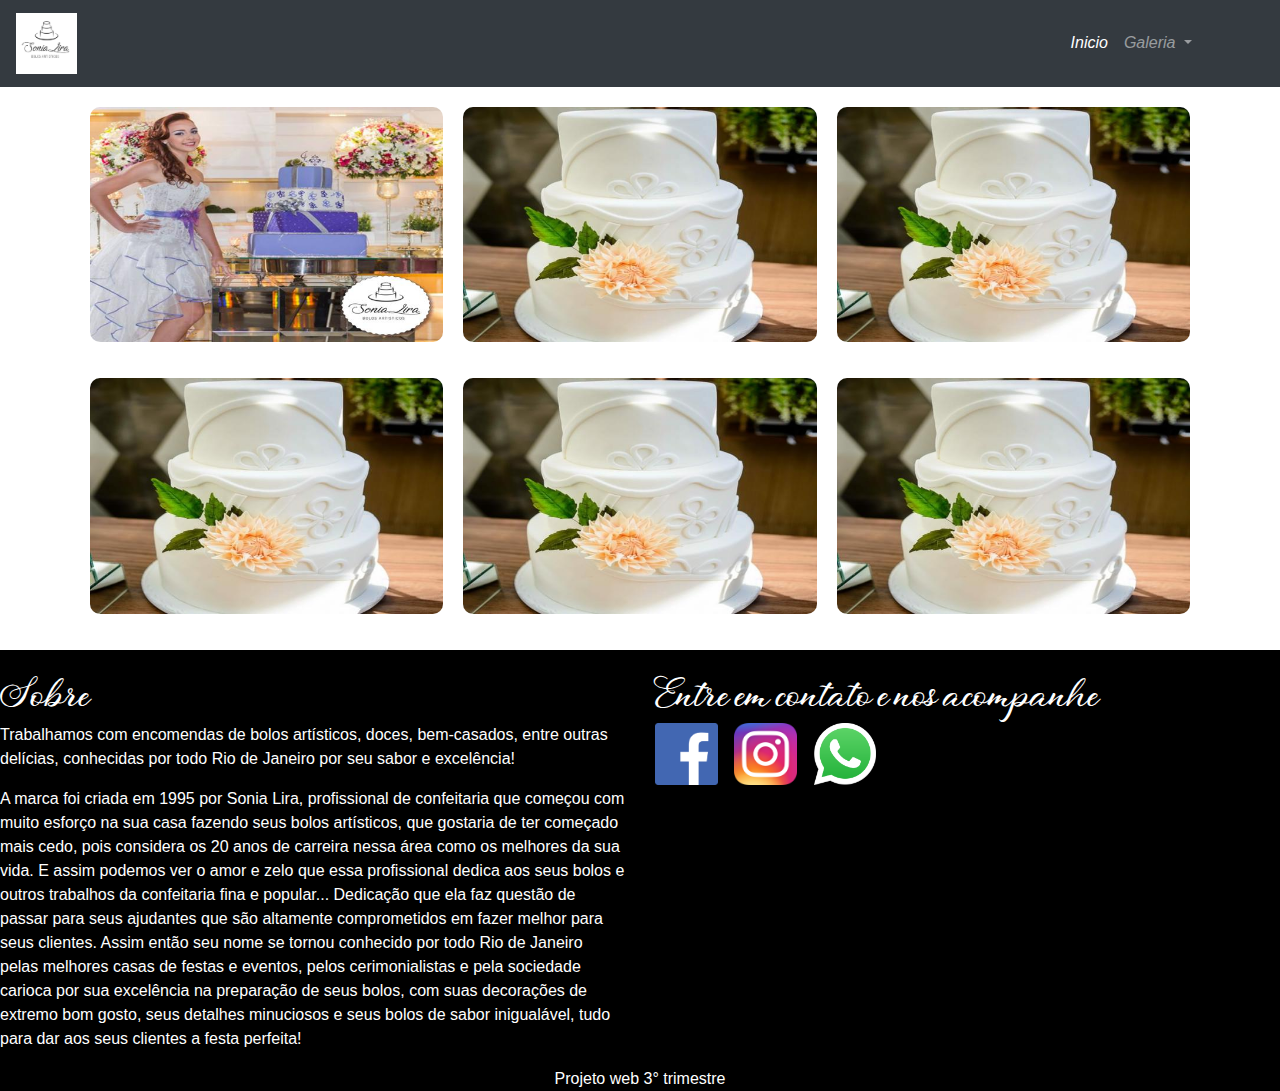
==== commit 2a36c836: "galeria infantil pronta" ====
--- a/15 anos.html
+++ b/15 anos.html
@@ -44,7 +44,7 @@
                     <div class="row">
                 <div class="gallery">
                   <figure>
-                    <img src="img/bolo1.jpg" alt="" />
+                    <img src="img/evento1.jpg" alt="" />
                   </figure>
                   <figure>
                     <img src="img/bolo1.jpg" alt="" />
@@ -120,20 +120,20 @@
 <footer class="footer">
     <div class="row">
       <div class="col">
-    <h3>Sobre</h3>
-    <p>Trabalhamos com encomendas de bolos artísticos, doces, bem-casados, entre outras delícias, conhecidas por todo Rio de Janeiro por seu sabor e excelência!</p>
-<p>A marca foi criada em 1995 por Sonia Lira, profissional de confeitaria que começou com muito esforço na sua casa fazendo seus bolos artísticos, que gostaria de ter começado mais cedo, pois considera os 20 anos de carreira nessa área como os melhores da sua vida.
-  E assim podemos ver o amor e zelo que essa profissional dedica aos seus bolos e outros trabalhos da confeitaria fina e popular... Dedicação que ela faz questão de passar para seus ajudantes que são altamente comprometidos em fazer melhor para seus clientes.
-  Assim então seu nome se tornou conhecido por todo Rio de Janeiro pelas melhores casas de festas e eventos, pelos cerimonialistas e pela sociedade carioca por sua excelência na preparação de seus bolos, com suas decorações de extremo bom gosto, seus detalhes minuciosos e seus bolos de sabor inigualável, tudo para dar aos seus clientes a festa perfeita!</p>>
-      </div>
+        <h3 class="cursiva sobretitulo">Sobre</h3>
+        <p>Trabalhamos com encomendas de bolos artísticos, doces, bem-casados, entre outras delícias, conhecidas por todo Rio de Janeiro por seu sabor e excelência!</p>
+        <p>A marca foi criada em 1995 por Sonia Lira, profissional de confeitaria que começou com muito esforço na sua casa fazendo seus bolos artísticos, que gostaria de ter começado mais cedo, pois considera os 20 anos de carreira nessa área como os melhores da sua vida.
+          E assim podemos ver o amor e zelo que essa profissional dedica aos seus bolos e outros trabalhos da confeitaria fina e popular... Dedicação que ela faz questão de passar para seus ajudantes que são altamente comprometidos em fazer melhor para seus clientes.
+          Assim então seu nome se tornou conhecido por todo Rio de Janeiro pelas melhores casas de festas e eventos, pelos cerimonialistas e pela sociedade carioca por sua excelência na preparação de seus bolos, com suas decorações de extremo bom gosto, seus detalhes minuciosos e seus bolos de sabor inigualável, tudo para dar aos seus clientes a festa perfeita!</p>
+          </div>
     
       <div class="col contato">
-    <h3>Entre em contato e nos acompanhe</h3>
-    <img class="imagemcontato" src="img/facebook.png" alt="">
-    <img class="imagemcontato" src="img/instagram.png" alt="">
-    <img class="imagemcontato" src="img/whatsapp.png" alt="">
-      </div>
-    </div>
+        <h3 class="cursiva sobretitulo">Entre em contato e nos acompanhe</h3>
+        <a href="https://pt-br.facebook.com/sonialirabolos/"><img class="imagemcontato" src="img/facebook.png" alt=""></a>
+        <a href="https://www.instagram.com/sonialirabolos/?hl=pt-br"><img class="imagemcontato" src="img/instagram.png" alt=""></a>
+        <img class="imagemcontato" src="img/whatsapp.png" alt="">
+          </div>
+        </div>
     
     <div class="text-center">Projeto web 3° trimestre</div>
     
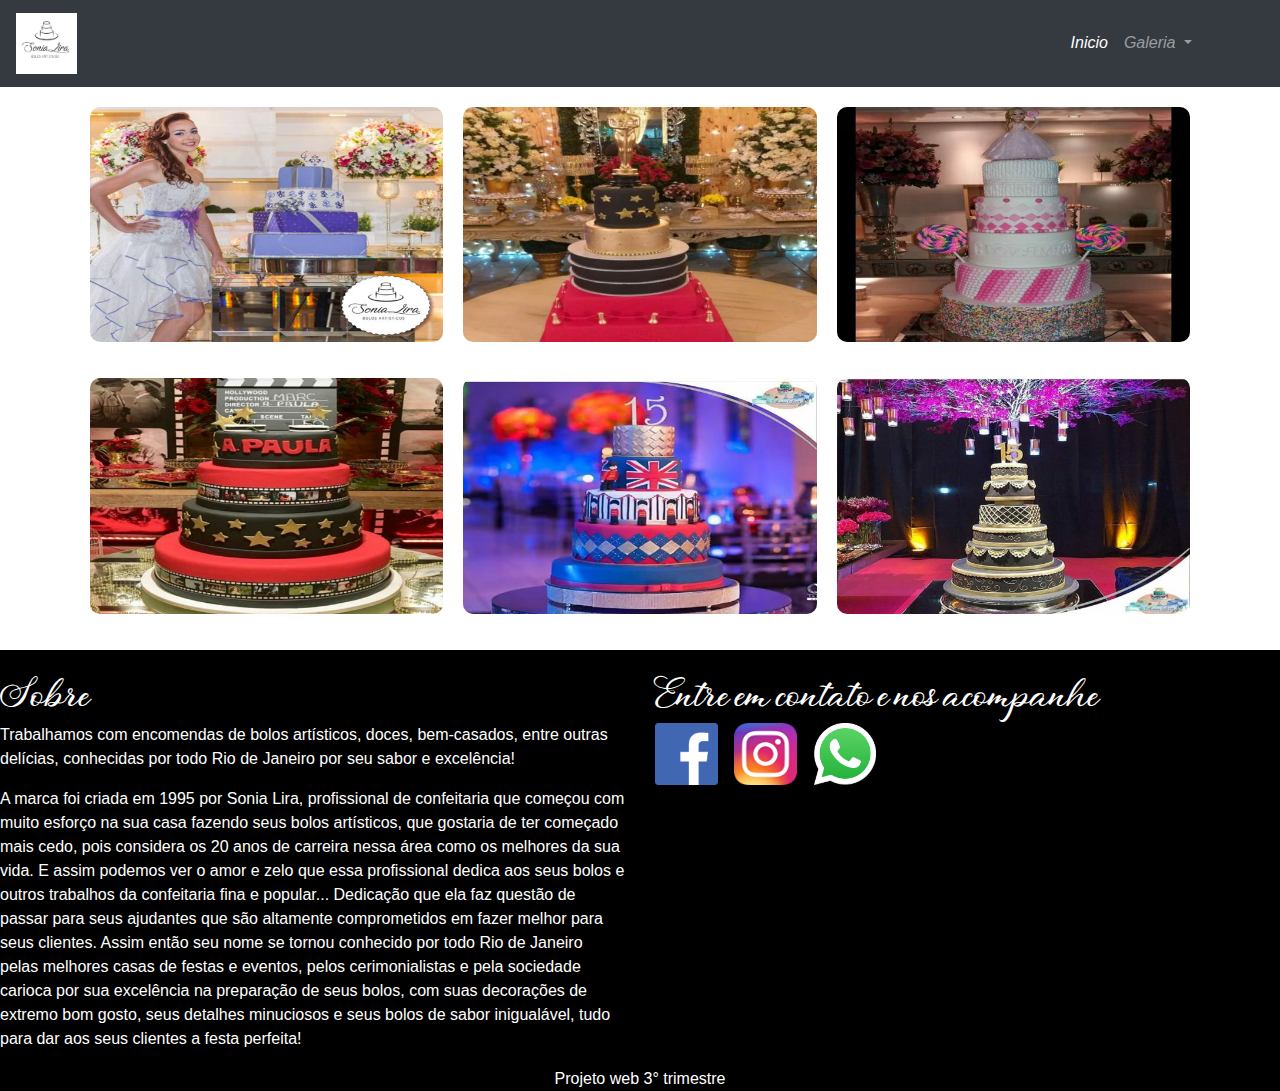
==== commit 96b2974d: "todas as galerias prontas" ====
--- a/15 anos.html
+++ b/15 anos.html
@@ -47,20 +47,20 @@
                     <img src="img/evento1.jpg" alt="" />
                   </figure>
                   <figure>
-                    <img src="img/bolo1.jpg" alt="" />
+                    <img src="img/15anos1.jpg" alt="" />
                   </figure>
                   <figure>
-                    <img src="img/bolo1.jpg" alt="" />
+                    <img src="img/15anos2.jpg" alt="" />
                   </figure> 
     
                   <figure>
-                    <img src="img/bolo1.jpg" alt="" />
+                    <img src="img/15anos3.jpg" alt="" />
                   </figure>
                   <figure>
-                    <img src="img/bolo1.jpg" alt="" />
+                    <img src="img/15anos4.jpg" alt="" />
                   </figure>
                   <figure>
-                    <img src="img/bolo1.jpg" alt="" />
+                    <img src="img/15anos5.jpg" alt="" />
                   </figure> 
     
                 </div>
